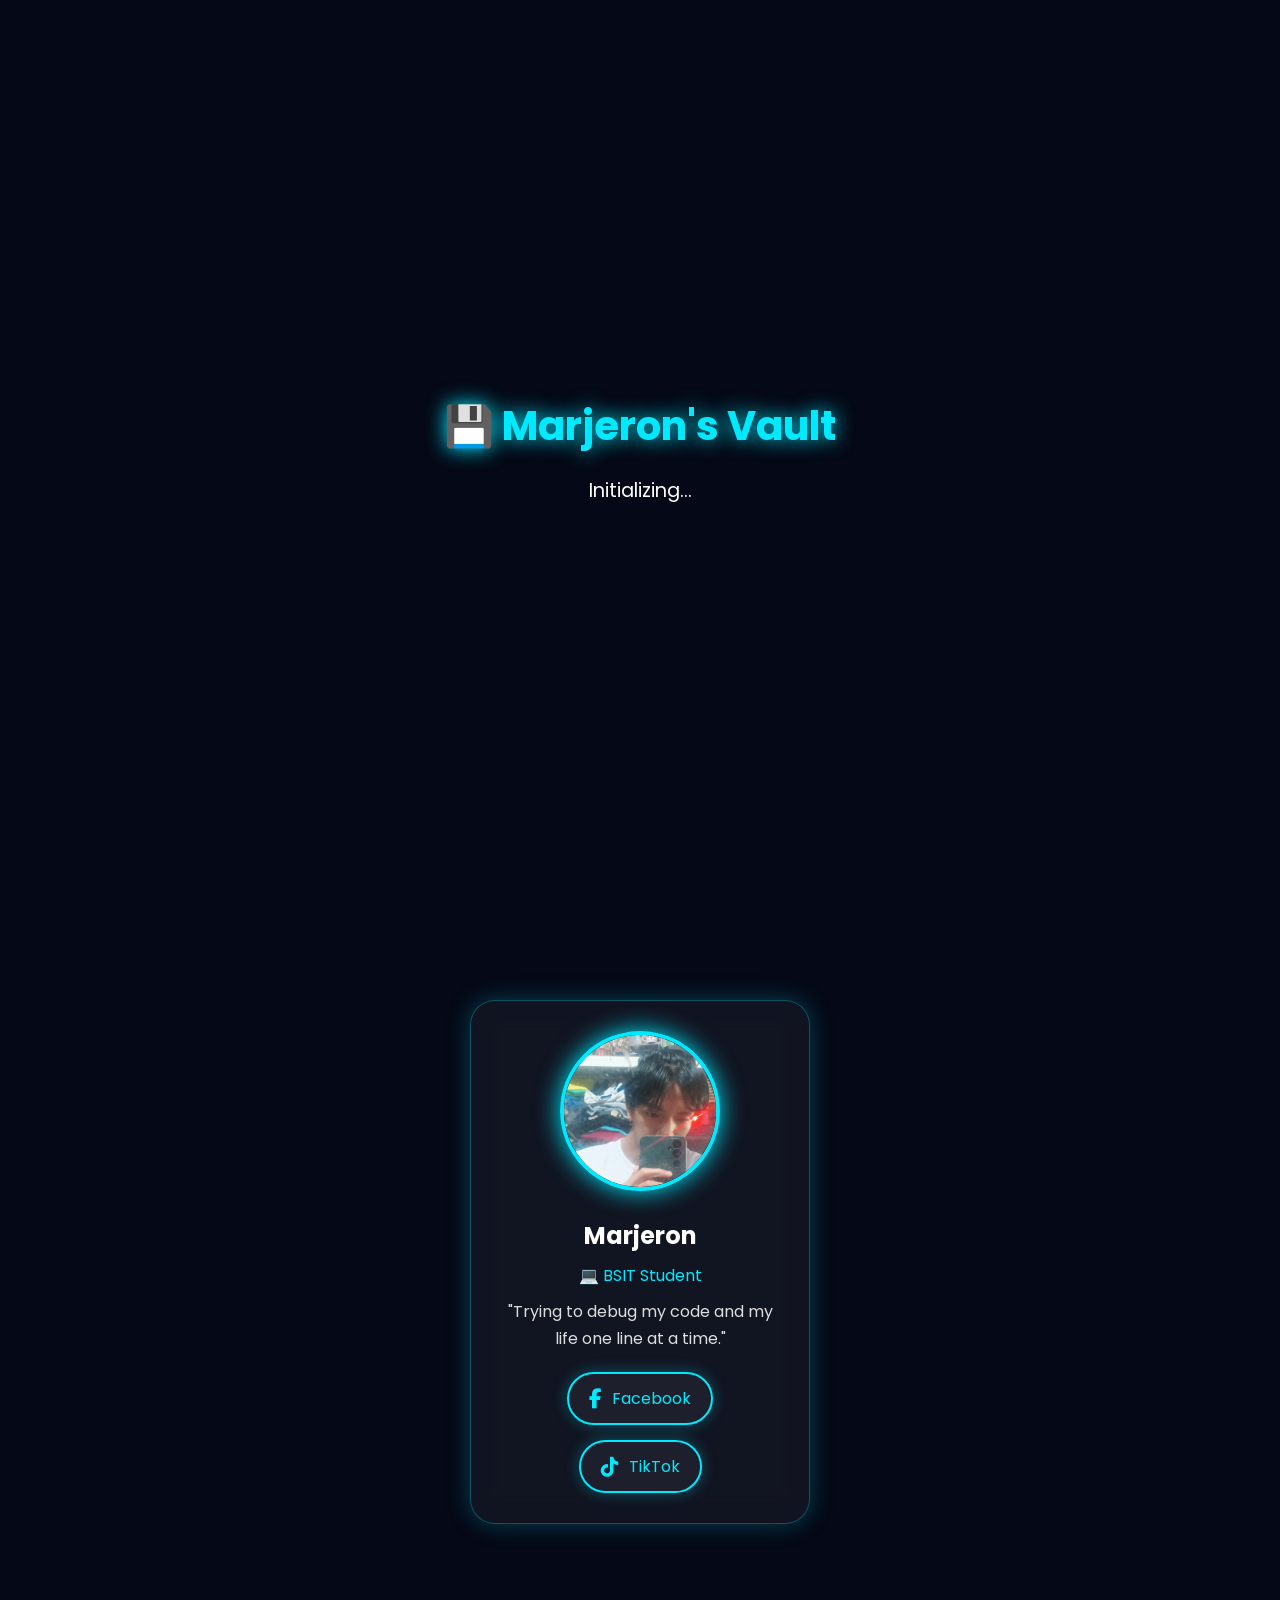
==== index.html @ fe774f7a "Update index.html" ====
<!DOCTYPE html>
<html lang="en">

<head>
    <meta charset="UTF-8">
    <meta name="viewport" content="width=device-width, initial-scale=1.0">

    <title>Marjeron's Vault</title>

    <link rel="stylesheet" href="style.css">

    <link href="https://fonts.googleapis.com/css2?family=Poppins:wght@300;400;600;700&display=swap" rel="stylesheet">

<link rel="stylesheet" href="https://cdnjs.cloudflare.com/ajax/libs/font-awesome/6.6.0/css/all.min.css">
</head>

<body>

<div id="loader">

    <h1>💾 Marjeron's Vault</h1>

    <p id="loadingText">Initializing...</p>

</div>

    <div id="particles"></div>
<header>

<nav class="navbar">

<div class="logo">
💾 Marjeron's Vault
</div>

<ul>

<li><a href="index.html">Home</a></li>

<li><a href="dashboard.html">Vault</a></li>

</ul>

</nav>

</header>
    <section class="hero">

    <img src="myphoto1.jpg" alt="Marjeron" class="hero-photo">

    <h1 class="title">
        💾 Marjeron's Vault
    </h1>

    <p class="subtitle">
        Some memories fade.<br>
        The important ones stay here forever.
    </p>

    <p id="typing"></p>

    <a href="dashboard.html" class="enter-btn">
        ENTER THE VAULT
    </a>

</section>

    <script src="script.js"></script>
</section>

<section id="about" class="about">

    <div class="profile-card">
<div class="profile-image">
    <img src="myphoto.jpg" alt="Marjeron">
</div>

        <h2>Marjeron</h2>

        <p class="role">💻 BSIT Student</p>

        <p class="status">
            "Trying to debug my code and my life one line at a time."
        </p>

        <div class="socials">

    <a href="https://www.facebook.com/share/19Ey9Hd2p1/" target="_blank">
        <i class="fab fa-facebook-f"></i>
        Facebook
    </a>

    <a href="https://www.tiktok.com/@jeeeeeeeer22?_r=1&_t=ZS-98gsq1l7EgC" target="_blank">
        <i class="fab fa-tiktok"></i>
        TikTok
    </a>

</div>

</section>

<script src="script.js"></script>

</body>
</html>
---- style.css ----
*{
    margin:0;
    padding:0;
    box-sizing:border-box;
    font-family:"Poppins",sans-serif;
}

html{
    scroll-behavior:smooth;
}

body{
    background:#050816;
    color:#fff;
    min-height:100vh;
    overflow-x:hidden;
}

/* Animated Background */

#particles{
    position:fixed;
    inset:0;
    background:
    radial-gradient(circle at 20% 20%,rgba(0,234,255,.12),transparent 25%),
    radial-gradient(circle at 80% 30%,rgba(153,0,255,.10),transparent 30%),
    radial-gradient(circle at 50% 80%,rgba(0,234,255,.08),transparent 35%);
    animation:bgMove 12s linear infinite alternate;
    z-index:-1;
}

@keyframes bgMove{
    from{
        transform:scale(1) translateY(0);
    }
    to{
        transform:scale(1.1) translateY(-30px);
    }
}

/* Hero */

.hero{
    min-height:100vh;
    display:flex;
    flex-direction:column;
    justify-content:center;
    align-items:center;
    text-align:center;
    padding:30px;
}

/* Title */

.title{
    font-size:clamp(2.5rem,7vw,5rem);
    color:#00eaff;
    text-shadow:
        0 0 10px #00eaff,
        0 0 20px #00eaff,
        0 0 40px #00eaff;
    animation:glow 2s infinite alternate;
}

@keyframes glow{
    from{
        text-shadow:
        0 0 10px #00eaff,
        0 0 20px #00eaff;
    }

    to{
        text-shadow:
        0 0 20px #00eaff,
        0 0 40px #00eaff,
        0 0 70px #00eaff;
    }
}

/* Subtitle */

.subtitle{
    margin-top:20px;
    max-width:650px;
    color:#d7faff;
    font-size:1.15rem;
    line-height:1.8;
}

/* Button */

.enter-btn{
    margin-top:40px;
    padding:16px 38px;
    border:2px solid #00eaff;
    border-radius:50px;
    color:#00eaff;
    text-decoration:none;
    font-weight:700;
    letter-spacing:2px;
    transition:.35s;
    box-shadow:0 0 20px rgba(0,234,255,.4);
}

.enter-btn:hover{
    background:#00eaff;
    color:#050816;
    box-shadow:0 0 35px #00eaff;
    transform:translateY(-5px);
}

/* Desktop */

@media(min-width:900px){

.hero{
    padding:60px;
}

.subtitle{
    font-size:1.3rem;
}

}
/* LOADING SCREEN */

#loader{

position:fixed;

top:0;

left:0;

width:100%;

height:100vh;

background:#050816;

display:flex;

flex-direction:column;

justify-content:center;

align-items:center;

z-index:99999;

transition:1s;

}

#loader h1{

font-size:2.5rem;

color:#00eaff;

text-shadow:0 0 20px #00eaff;

margin-bottom:20px;

}

#loadingText{

font-size:1.2rem;

color:white;

}
/* ABOUT */

.about{

padding:100px 20px;

display:flex;

justify-content:center;

}

/* PROFILE CARD */

.profile-card{

width:340px;

padding:30px;

border-radius:25px;

background:rgba(255,255,255,.05);

backdrop-filter:blur(15px);

border:1px solid rgba(0,234,255,.3);

text-align:center;

box-shadow:0 0 25px rgba(0,234,255,.25);

transition:.4s;

}

.profile-card:hover{

transform:translateY(-10px);

box-shadow:0 0 40px #00eaff;

}

.profile-image img{

width:160px;

height:160px;

border-radius:50%;

object-fit:cover;

border:4px solid #00eaff;

box-shadow:0 0 25px #00eaff;

margin-bottom:20px;

}

.role{

color:#00eaff;

margin:10px 0;

}

.status{

color:#ddd;

line-height:1.7;

margin-bottom:20px;

}

.socials{

display:flex;

justify-content:center;

gap:10px;

flex-wrap:wrap;

}

.socials a{

padding:10px 18px;

border-radius:30px;

border:1px solid #00eaff;

text-decoration:none;

color:#00eaff;

transition:.3s;

}

.socials a:hover{

background:#00eaff;

color:#050816;

}
/* DASHBOARD */

.dashboard{

padding:100px 20px;

text-align:center;

}

.dashboard h2{

font-size:2.5rem;

color:#00eaff;

margin-bottom:15px;

}

.dashboard p{

color:#ccc;

margin-bottom:40px;

}

.dashboard-grid{

display:grid;

grid-template-columns:repeat(auto-fit,minmax(230px,1fr));

gap:25px;

max-width:1100px;

margin:auto;

}

.vault-card{

background:rgba(255,255,255,.05);

border:1px solid rgba(0,234,255,.3);

backdrop-filter:blur(15px);

padding:35px;

border-radius:20px;

text-decoration:none;

color:white;

transition:.35s;

box-shadow:0 0 20px rgba(0,234,255,.15);

}

.vault-card:hover{

transform:translateY(-10px);

box-shadow:0 0 35px #00eaff;

border-color:#00eaff;

}

.vault-card h3{

font-size:3rem;

margin-bottom:15px;

}

.vault-card h4{

color:#00eaff;

margin-bottom:10px;

}
/* --- NAVBAR --- */
 .navbar {
     position: fixed;
     top: 0;
     left: 0;
     width: 100%;
     padding: 18px 40px;
     display: flex;
     justify-content: space-between;
     align-items: center;
     background: rgba(5, 8, 22, 0.85);
     backdrop-filter: blur(12px);
     border-bottom: 1px solid rgba(0, 234, 255, 0.15);
     z-index: 999;
 }
 .navbar .logo {
     font-size: 1.1rem;
     font-weight: 700;
     color: #00eaff;
 }
 .navbar ul {
     display: flex;
     gap: 30px;
     list-style: none;
 }
 .navbar a {
     color: #fff;
     text-decoration: none;
     font-weight: 500;
     transition: 0.3s;
 }
 .navbar a:hover,
 .navbar a.active {
     color: #00eaff;
     text-shadow: 0 0 8px #00eaff;
 }
 /* --- FOOTER --- */
 .footer {
     text-align: center;
     padding: 30px 20px;
     border-top: 1px solid rgba(0, 234, 255, 0.1);
     color: #777;
     font-size: 0.95rem;
     margin-top: 60px;
 }
 /* Offset content for fixed navbar */
 .hero, .about, .dashboard {
     padding-top: 100px;
 }
.socials{
    display:flex;
    justify-content:center;
    gap:15px;
    margin-top:20px;
    flex-wrap:wrap;
}

.socials a{
    display:flex;
    align-items:center;
    gap:10px;
    padding:12px 20px;
    border:2px solid #00eaff;
    border-radius:50px;
    text-decoration:none;
    color:#00eaff;
    background:rgba(255,255,255,.05);
    transition:.3s;
    box-shadow:0 0 15px rgba(0,234,255,.3);
}

.socials a:hover{
    background:#00eaff;
    color:#050816;
    box-shadow:0 0 30px #00eaff;
    transform:translateY(-3px);
}

.socials i{
    font-size:20px;
}
.hero-photo{
    width:180px;
    height:180px;
    border-radius:50%;
    object-fit:cover;
    border:4px solid #00eaff;
    box-shadow:0 0 30px #00eaff;
    margin-bottom:25px;
    transition:.4s;
}

.hero-photo:hover{
    transform:scale(1.05);
    box-shadow:0 0 45px #00eaff;
}
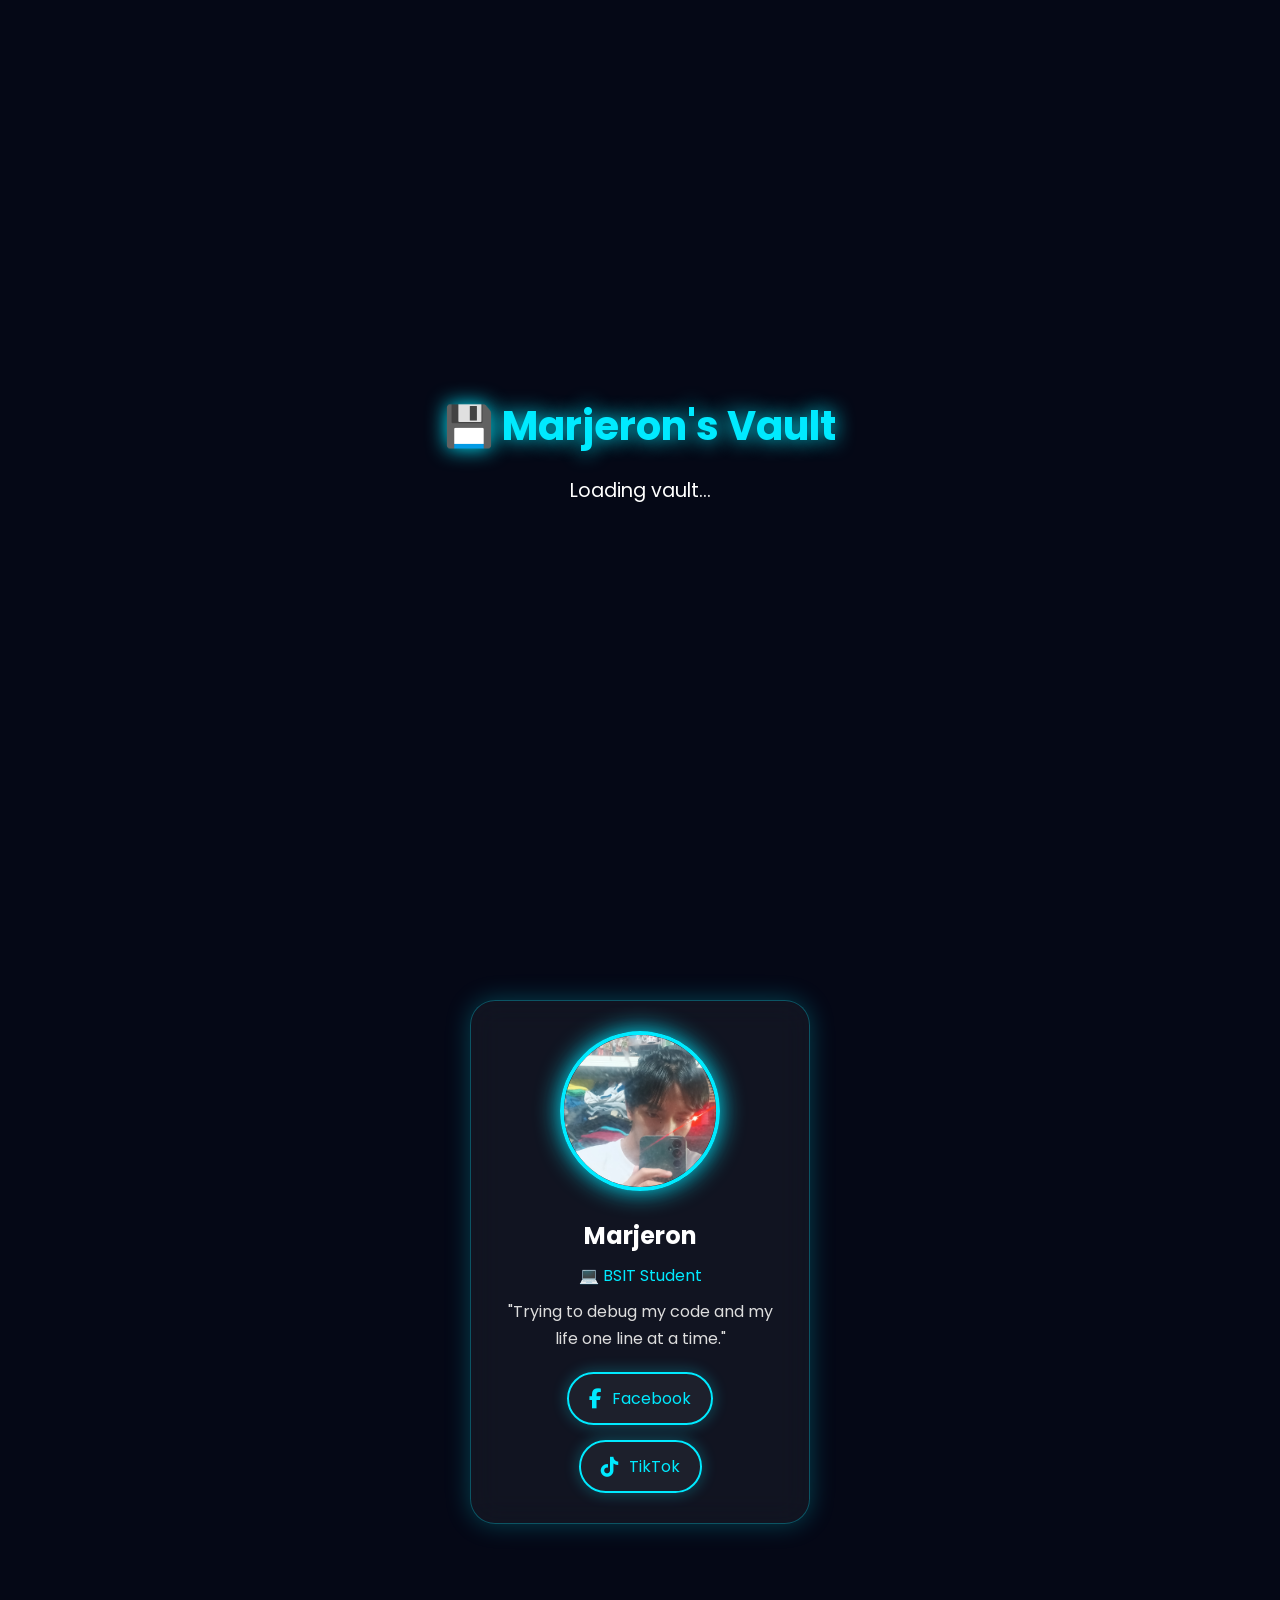
==== commit 5340e4de: "Update index.html" ====
--- a/index.html
+++ b/index.html
@@ -59,6 +59,13 @@
 
     <p id="typing"></p>
 
+<div class="live-info">
+
+    <p id="date"></p>
+
+    <p id="clock"></p>
+
+</div>
     <a href="dashboard.html" class="enter-btn">
         ENTER THE VAULT
     </a>
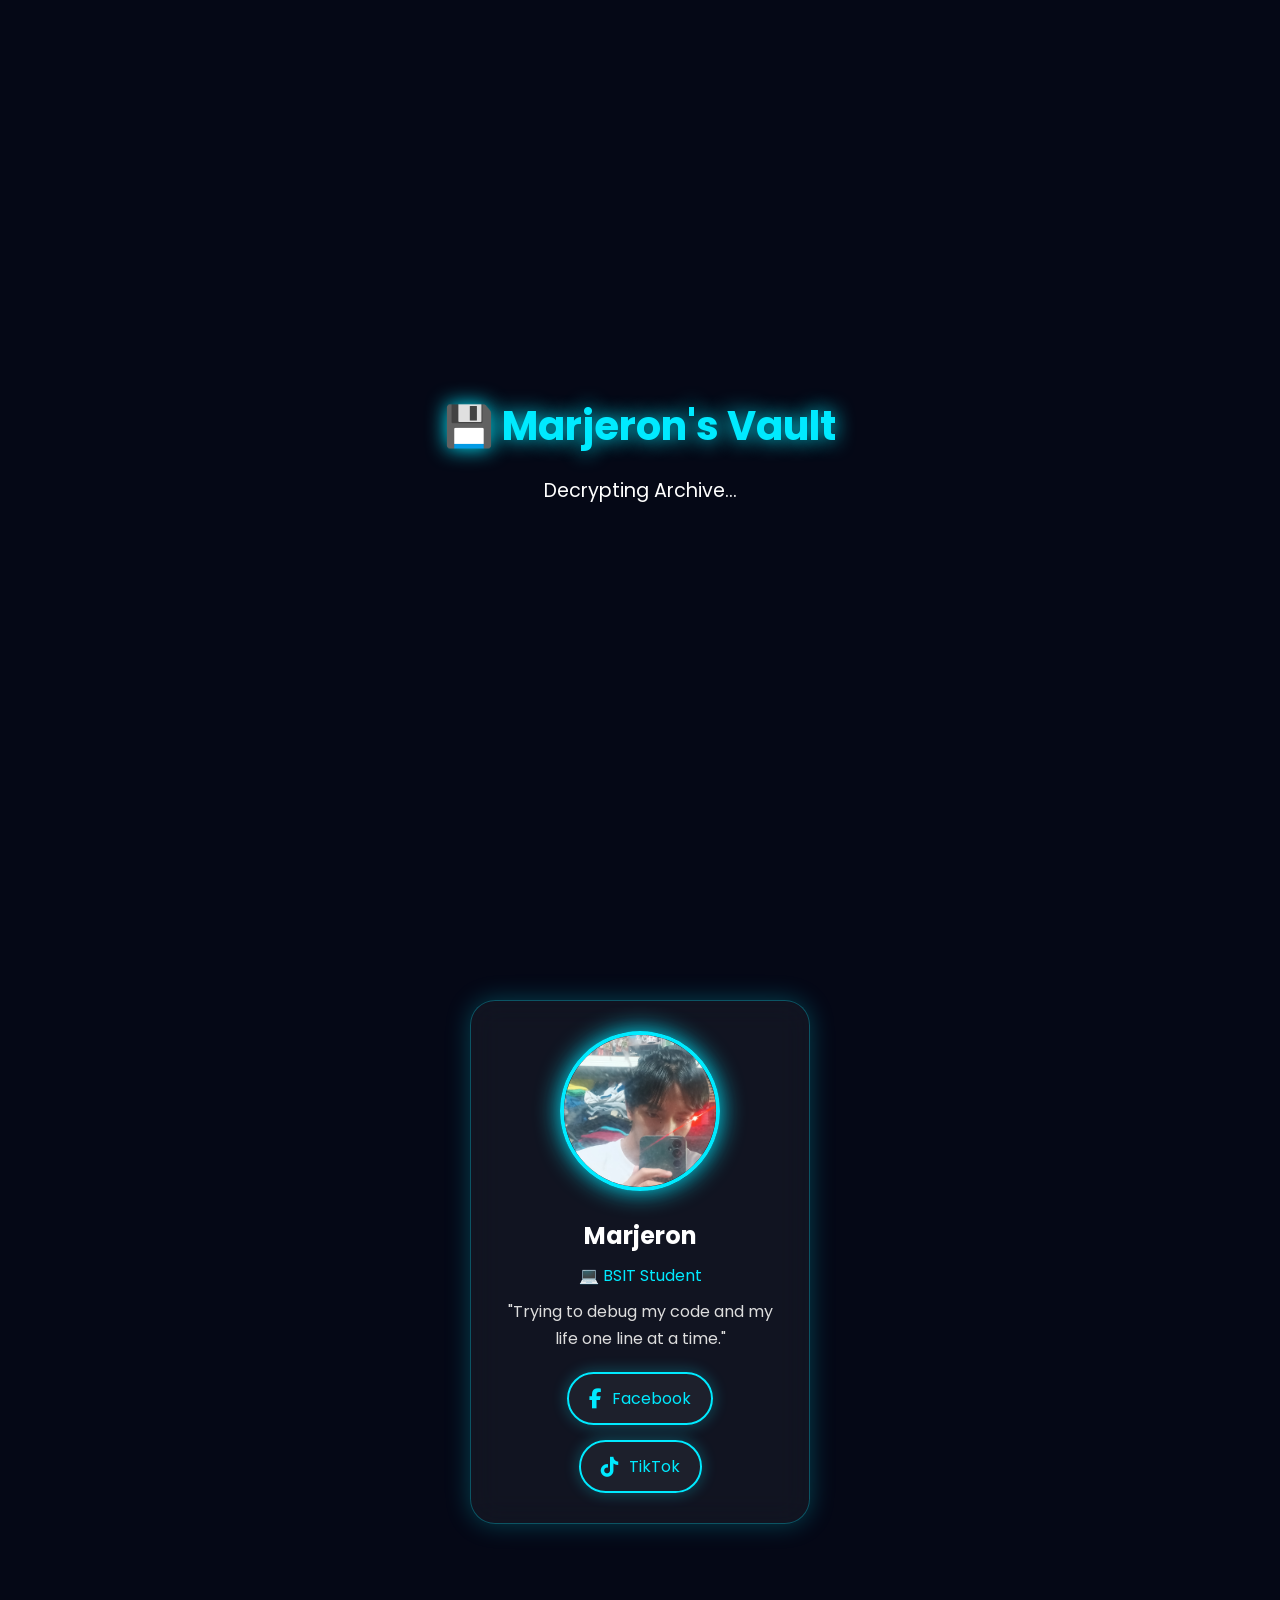
==== commit bfb89c75: "Update index.html" ====
--- a/index.html
+++ b/index.html
@@ -68,6 +68,15 @@
 </div>
     <a href="dashboard.html" class="enter-btn">
         ENTER THE VAULT
+<div class="scroll-indicator">
+
+    <span>Explore</span>
+
+    <div class="mouse">
+        <div class="wheel"></div>
+    </div>
+
+</div>
     </a>
 
 </section>
--- a/style.css
+++ b/style.css
@@ -470,4 +470,15 @@
 .hero-photo:hover{
     transform:scale(1.05);
     box-shadow:0 0 45px #00eaff;
+}
+.live-info{
+    margin:20px 0;
+    text-align:center;
+}
+
+.live-info p{
+    color:#00eaff;
+    font-size:1rem;
+    margin:5px 0;
+    text-shadow:0 0 10px #00eaff;
 }
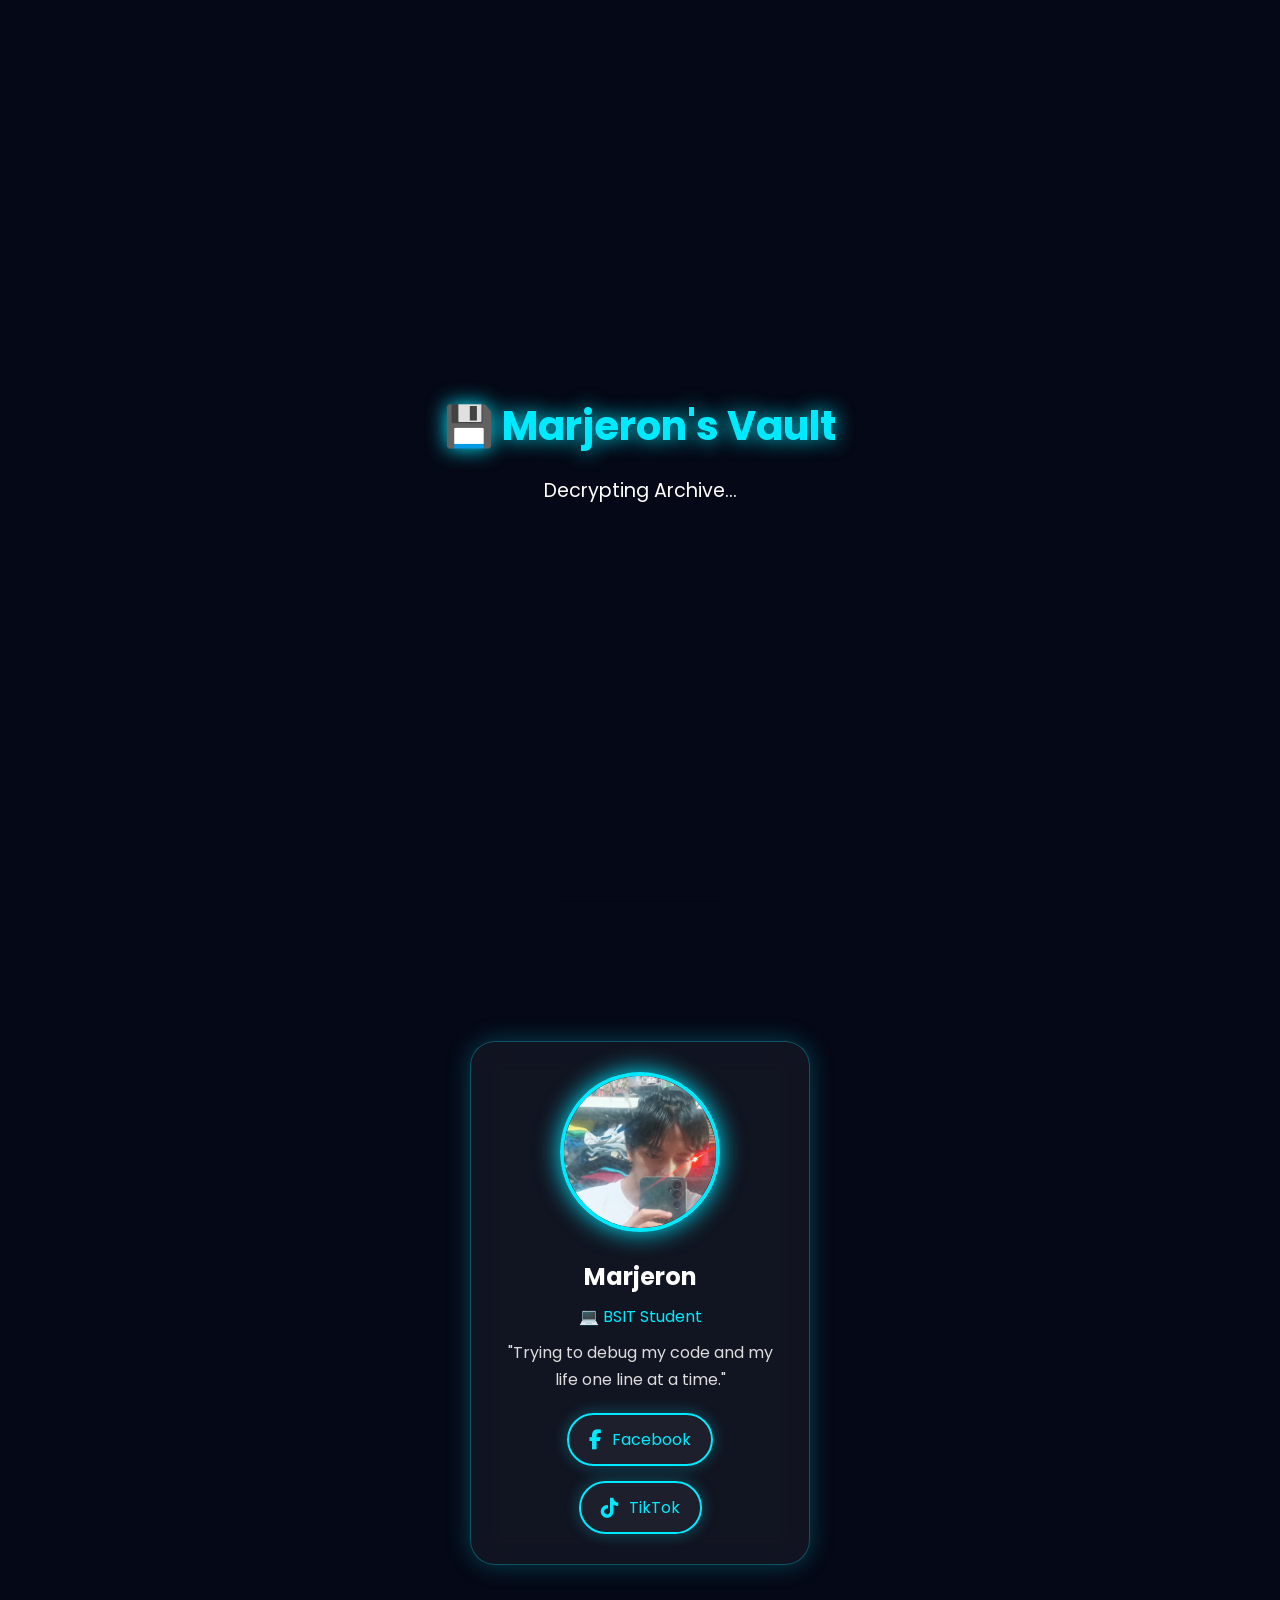
==== commit 8a8f6d8b: "Update index.html" ====
--- a/index.html
+++ b/index.html
@@ -58,7 +58,13 @@
     </p>
 
     <p id="typing"></p>
+<div class="status-badges">
 
+    <span>💻 BSIT Student</span>
+
+    <span>📍 Philippines</span>
+
+</div>
 <div class="live-info">
 
     <p id="date"></p>
--- a/style.css
+++ b/style.css
@@ -481,4 +481,55 @@
     font-size:1rem;
     margin:5px 0;
     text-shadow:0 0 10px #00eaff;
+}
+/* Scroll Indicator */
+
+.scroll-indicator{
+    margin-top:40px;
+    display:flex;
+    flex-direction:column;
+    align-items:center;
+    color:#00eaff;
+    animation:float 2s infinite;
+}
+
+.mouse{
+    width:32px;
+    height:55px;
+    border:2px solid #00eaff;
+    border-radius:20px;
+    position:relative;
+    margin-top:10px;
+}
+
+.wheel{
+    width:6px;
+    height:10px;
+    background:#00eaff;
+    border-radius:10px;
+    position:absolute;
+    top:8px;
+    left:50%;
+    transform:translateX(-50%);
+    animation:wheelMove 1.5s infinite;
+}
+
+@keyframes wheelMove{
+    0%{
+        opacity:1;
+        top:8px;
+    }
+    100%{
+        opacity:0;
+        top:28px;
+    }
+}
+
+@keyframes float{
+    0%,100%{
+        transform:translateY(0);
+    }
+    50%{
+        transform:translateY(6px);
+    }
 }
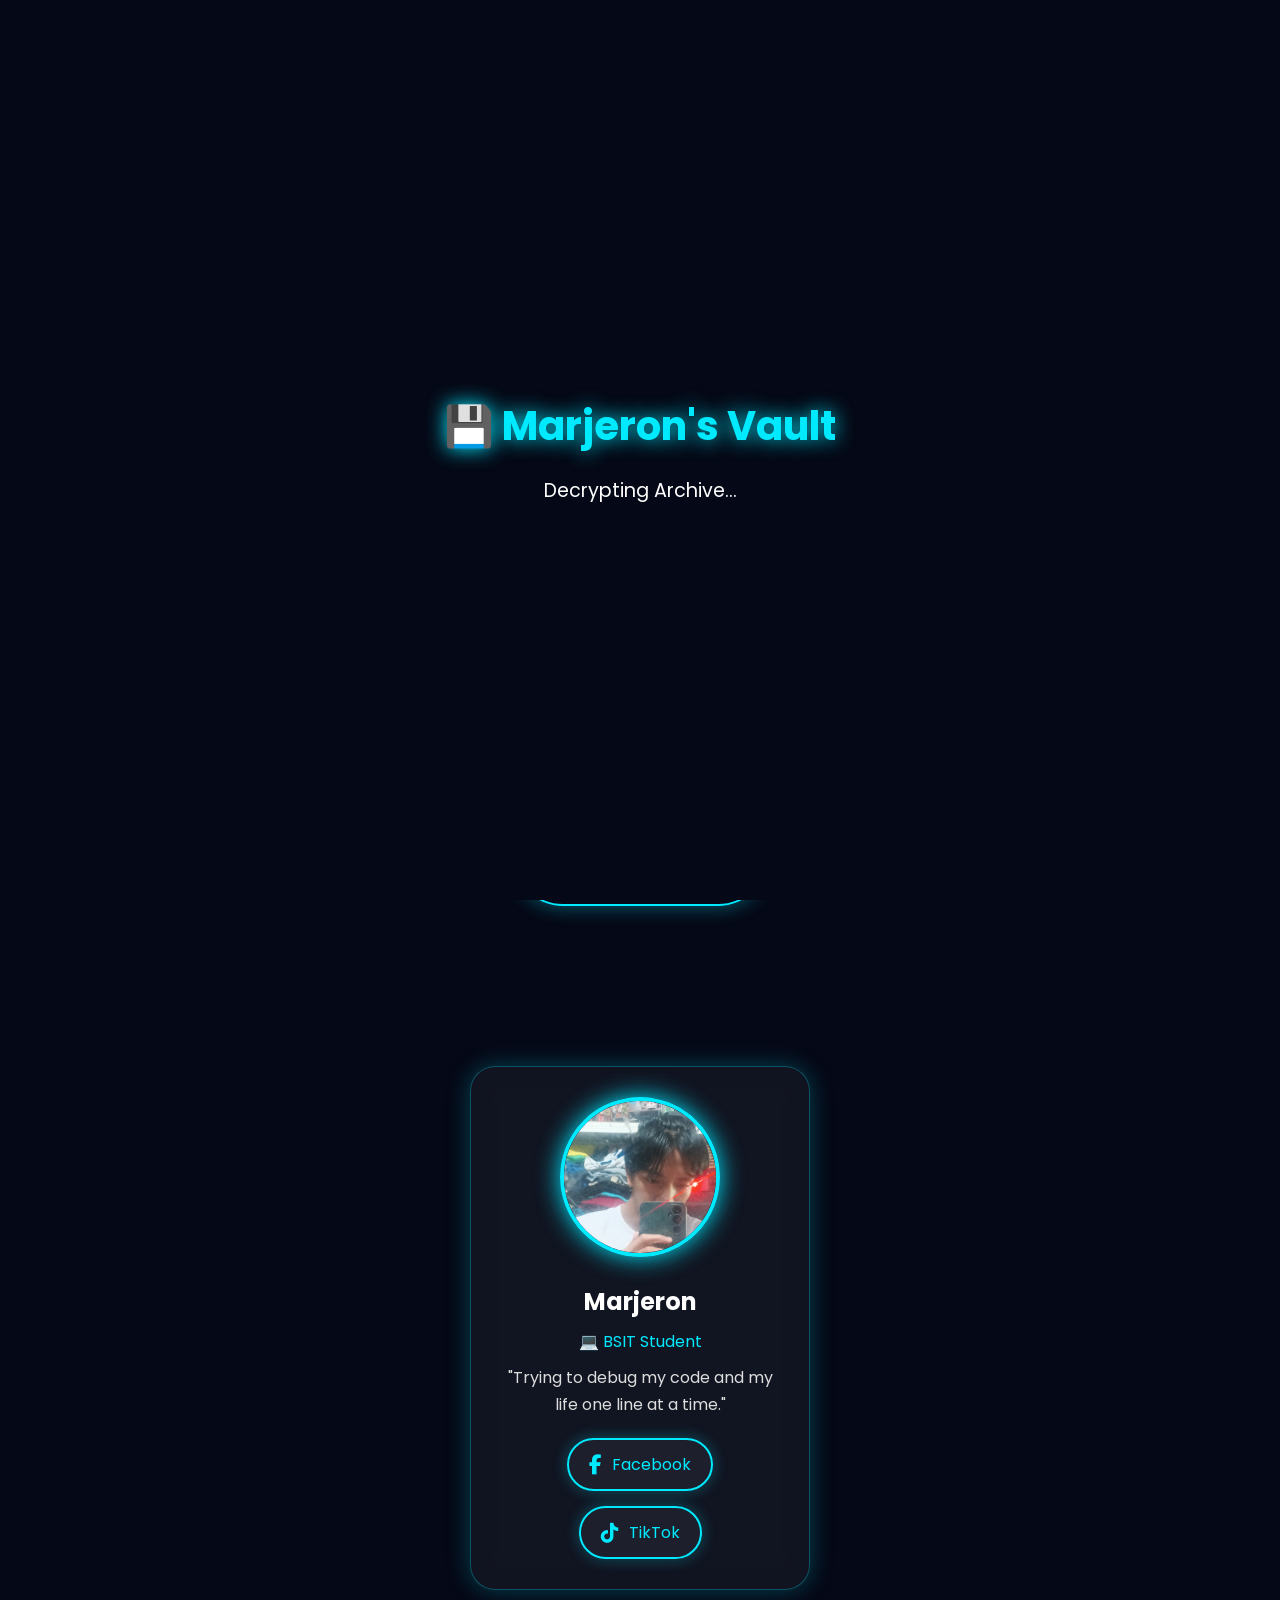
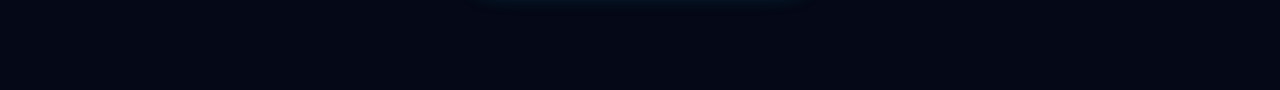
==== commit 90603680: "Update index.html" ====
--- a/index.html
+++ b/index.html
@@ -59,6 +59,13 @@
 
     <p id="typing"></p>
 <div class="status-badges">
+<div class="quote-card">
+
+    <p>
+        "Every picture tells a story worth remembering."
+    </p>
+
+</div>
 
     <span>💻 BSIT Student</span>
 
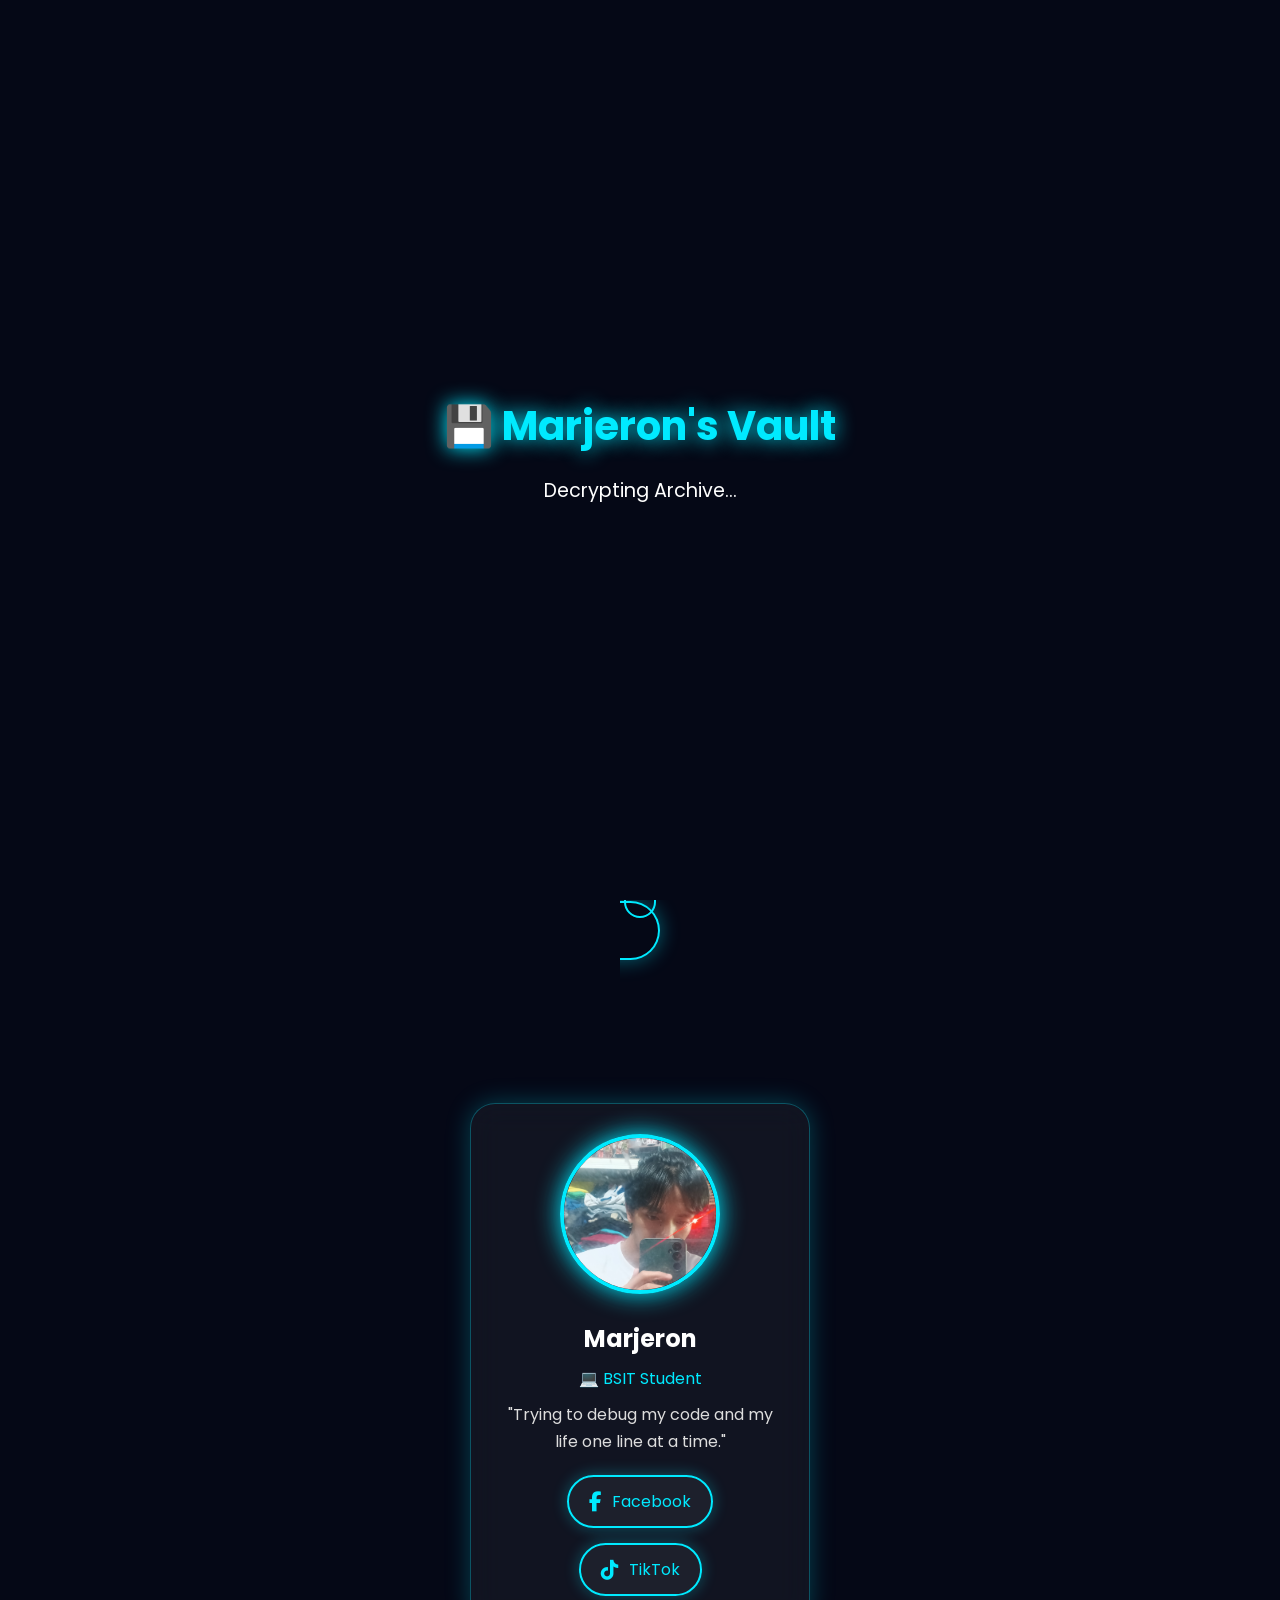
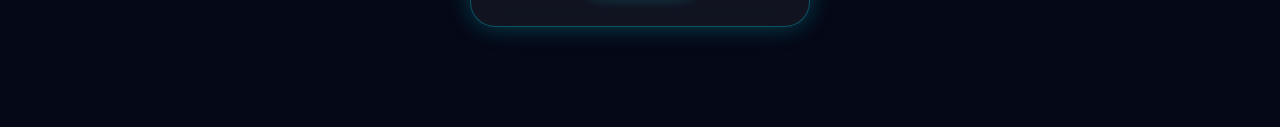
==== commit 07d88acd: "Update index.html" ====
--- a/index.html
+++ b/index.html
@@ -45,7 +45,7 @@
 
 </header>
     <section class="hero">
-
+<div class="hero-card">
     <img src="myphoto1.jpg" alt="Marjeron" class="hero-photo">
 
     <h1 class="title">
--- a/style.css
+++ b/style.css
@@ -532,4 +532,42 @@
     50%{
         transform:translateY(6px);
     }
+}
+/* STATUS BADGES */
+
+.status-badges{
+    display:flex;
+    justify-content:center;
+    gap:15px;
+    flex-wrap:wrap;
+    margin:20px 0;
+}
+
+.status-badges span{
+    padding:10px 18px;
+    border:1px solid rgba(0,234,255,.4);
+    border-radius:30px;
+    background:rgba(255,255,255,.05);
+    color:#00eaff;
+    backdrop-filter:blur(10px);
+    box-shadow:0 0 15px rgba(0,234,255,.2);
+}
+
+/* QUOTE CARD */
+
+.quote-card{
+    max-width:500px;
+    margin:25px auto;
+    padding:20px;
+    border-radius:20px;
+    background:rgba(255,255,255,.05);
+    border:1px solid rgba(0,234,255,.25);
+    backdrop-filter:blur(12px);
+    box-shadow:0 0 20px rgba(0,234,255,.15);
+}
+
+.quote-card p{
+    color:#dffcff;
+    font-style:italic;
+    line-height:1.8;
 }
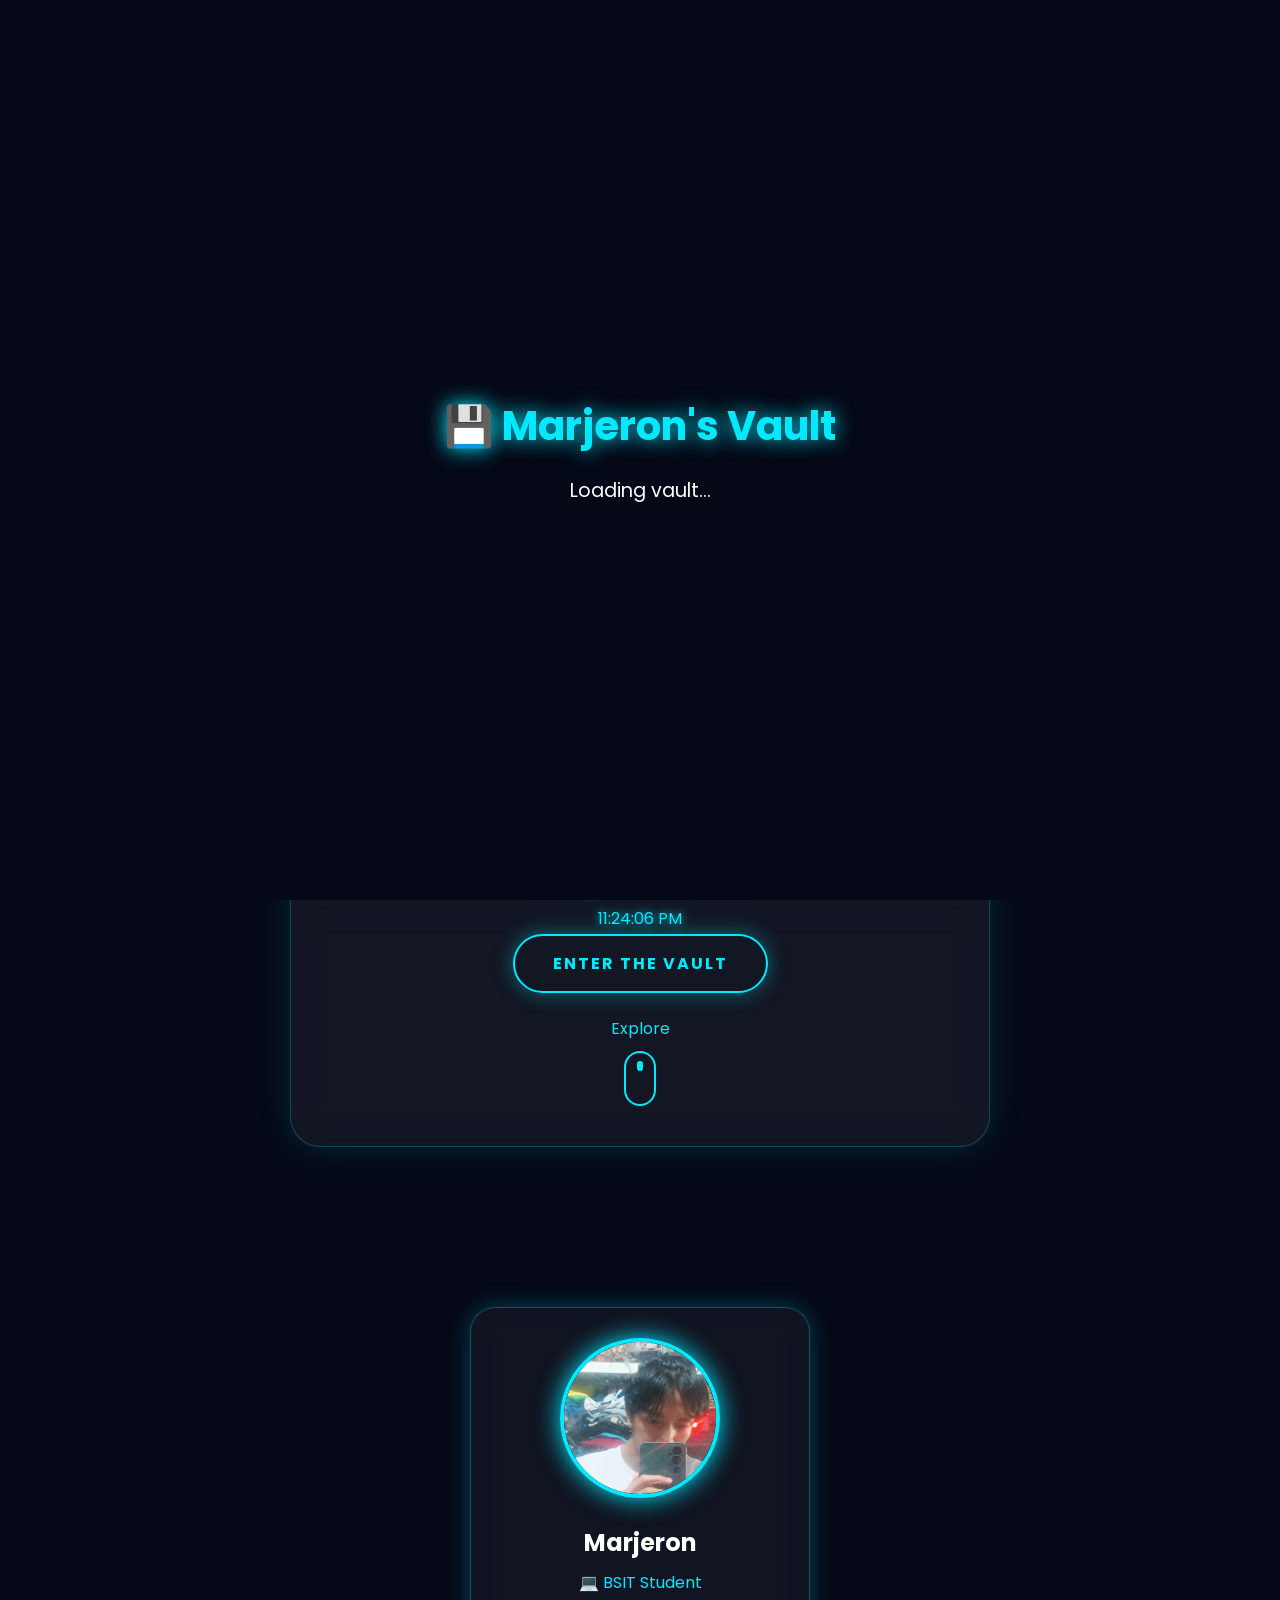
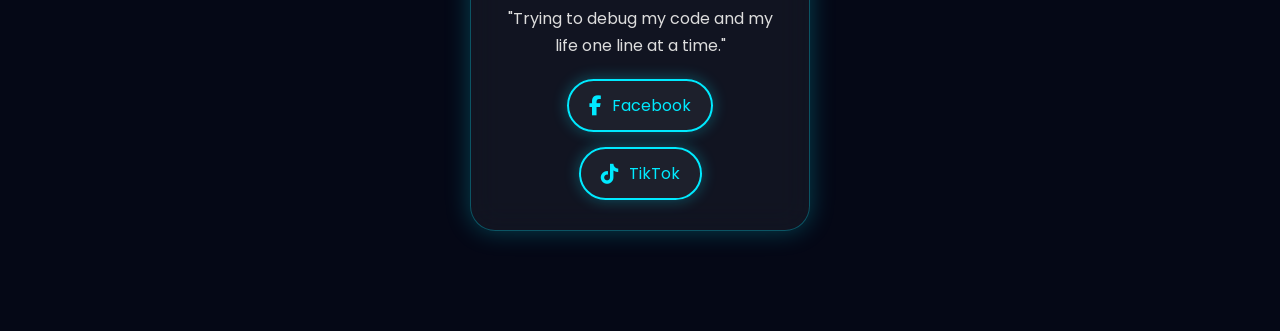
==== commit c23e91f4: "Update index.html" ====
--- a/index.html
+++ b/index.html
@@ -4,131 +4,139 @@
 <head>
     <meta charset="UTF-8">
     <meta name="viewport" content="width=device-width, initial-scale=1.0">
-
-    <title>Marjeron's Vault</title>
+    <title>💾 Marjeron's Vault</title>
 
     <link rel="stylesheet" href="style.css">
 
     <link href="https://fonts.googleapis.com/css2?family=Poppins:wght@300;400;600;700&display=swap" rel="stylesheet">
 
-<link rel="stylesheet" href="https://cdnjs.cloudflare.com/ajax/libs/font-awesome/6.6.0/css/all.min.css">
+    <link rel="stylesheet"
+        href="https://cdnjs.cloudflare.com/ajax/libs/font-awesome/6.6.0/css/all.min.css">
 </head>
 
 <body>
 
-<div id="loader">
-
-    <h1>💾 Marjeron's Vault</h1>
-
-    <p id="loadingText">Initializing...</p>
-
-</div>
-
-    <div id="particles"></div>
-<header>
-
-<nav class="navbar">
-
-<div class="logo">
-💾 Marjeron's Vault
-</div>
-
-<ul>
-
-<li><a href="index.html">Home</a></li>
-
-<li><a href="dashboard.html">Vault</a></li>
-
-</ul>
-
-</nav>
-
-</header>
-    <section class="hero">
-<div class="hero-card">
-    <img src="myphoto1.jpg" alt="Marjeron" class="hero-photo">
-
-    <h1 class="title">
-        💾 Marjeron's Vault
-    </h1>
-
-    <p class="subtitle">
-        Some memories fade.<br>
-        The important ones stay here forever.
-    </p>
-
-    <p id="typing"></p>
-<div class="status-badges">
-<div class="quote-card">
-
-    <p>
-        "Every picture tells a story worth remembering."
-    </p>
-
-</div>
-
-    <span>💻 BSIT Student</span>
-
-    <span>📍 Philippines</span>
-
-</div>
-<div class="live-info">
-
-    <p id="date"></p>
-
-    <p id="clock"></p>
-
-</div>
-    <a href="dashboard.html" class="enter-btn">
-        ENTER THE VAULT
-<div class="scroll-indicator">
-
-    <span>Explore</span>
-
-    <div class="mouse">
-        <div class="wheel"></div>
+    <!-- Loading Screen -->
+    <div id="loader">
+        <h1>💾 Marjeron's Vault</h1>
+        <p id="loadingText">Initializing...</p>
     </div>
 
-</div>
-    </a>
+    <!-- Background -->
+    <div id="particles"></div>
 
-</section>
+    <!-- Navbar -->
+    <header>
+        <nav class="navbar">
+
+            <div class="logo">
+                💾 Marjeron's Vault
+            </div>
+
+            <ul>
+                <li><a href="index.html">Home</a></li>
+                <li><a href="dashboard.html">Vault</a></li>
+            </ul>
+
+        </nav>
+    </header>
+
+    <!-- Hero -->
+    <section class="hero">
+
+        <div class="hero-card">
+
+            <img src="myphoto1.jpg" alt="Marjeron" class="hero-photo">
+
+            <h1 class="title">
+                💾 Marjeron's Vault
+            </h1>
+
+            <p class="subtitle">
+                Some memories fade.<br>
+                The important ones stay here forever.
+            </p>
+
+            <p id="typing"></p>
+
+            <!-- Status -->
+            <div class="status-badges">
+                <span>💻 BSIT Student</span>
+                <span>📍 Philippines</span>
+            </div>
+
+            <!-- Quote -->
+            <div class="quote-card">
+                <p>
+                    "Every picture tells a story worth remembering."
+                </p>
+            </div>
+
+            <!-- Live Date & Time -->
+            <div class="live-info">
+                <p id="date"></p>
+                <p id="clock"></p>
+            </div>
+
+            <!-- Button -->
+            <a href="dashboard.html" class="enter-btn">
+                ENTER THE VAULT
+            </a>
+
+            <!-- Scroll -->
+            <div class="scroll-indicator">
+
+                <span>Explore</span>
+
+                <div class="mouse">
+                    <div class="wheel"></div>
+                </div>
+
+            </div>
+
+        </div>
+
+    </section>
+
+    <!-- About -->
+    <section id="about" class="about">
+
+        <div class="profile-card">
+
+            <div class="profile-image">
+                <img src="myphoto.jpg" alt="Marjeron">
+            </div>
+
+            <h2>Marjeron</h2>
+
+            <p class="role">
+                💻 BSIT Student
+            </p>
+
+            <p class="status">
+                "Trying to debug my code and my life one line at a time."
+            </p>
+
+            <div class="socials">
+
+                <a href="https://www.facebook.com/share/19Ey9Hd2p1/" target="_blank">
+                    <i class="fab fa-facebook-f"></i>
+                    Facebook
+                </a>
+
+                <a href="https://www.tiktok.com/@jeeeeeeeer22?_r=1&_t=ZS-98gsq1l7EgC" target="_blank">
+                    <i class="fab fa-tiktok"></i>
+                    TikTok
+                </a>
+
+            </div>
+
+        </div>
+
+    </section>
 
     <script src="script.js"></script>
-</section>
-
-<section id="about" class="about">
-
-    <div class="profile-card">
-<div class="profile-image">
-    <img src="myphoto.jpg" alt="Marjeron">
-</div>
-
-        <h2>Marjeron</h2>
-
-        <p class="role">💻 BSIT Student</p>
-
-        <p class="status">
-            "Trying to debug my code and my life one line at a time."
-        </p>
-
-        <div class="socials">
-
-    <a href="https://www.facebook.com/share/19Ey9Hd2p1/" target="_blank">
-        <i class="fab fa-facebook-f"></i>
-        Facebook
-    </a>
-
-    <a href="https://www.tiktok.com/@jeeeeeeeer22?_r=1&_t=ZS-98gsq1l7EgC" target="_blank">
-        <i class="fab fa-tiktok"></i>
-        TikTok
-    </a>
-
-</div>
-
-</section>
-
-<script src="script.js"></script>
 
 </body>
+
 </html>
--- a/style.css
+++ b/style.css
@@ -570,4 +570,28 @@
     color:#dffcff;
     font-style:italic;
     line-height:1.8;
+}
+/* HERO CARD */
+
+.hero-card{
+    max-width:700px;
+    width:100%;
+    padding:40px 30px;
+    border-radius:30px;
+    background:rgba(255,255,255,.06);
+    backdrop-filter:blur(18px);
+    border:1px solid rgba(0,234,255,.25);
+    box-shadow:0 0 35px rgba(0,234,255,.15);
+    animation:fadeUp 1s ease;
+}
+
+@keyframes fadeUp{
+    from{
+        opacity:0;
+        transform:translateY(30px);
+    }
+    to{
+        opacity:1;
+        transform:translateY(0);
+    }
 }
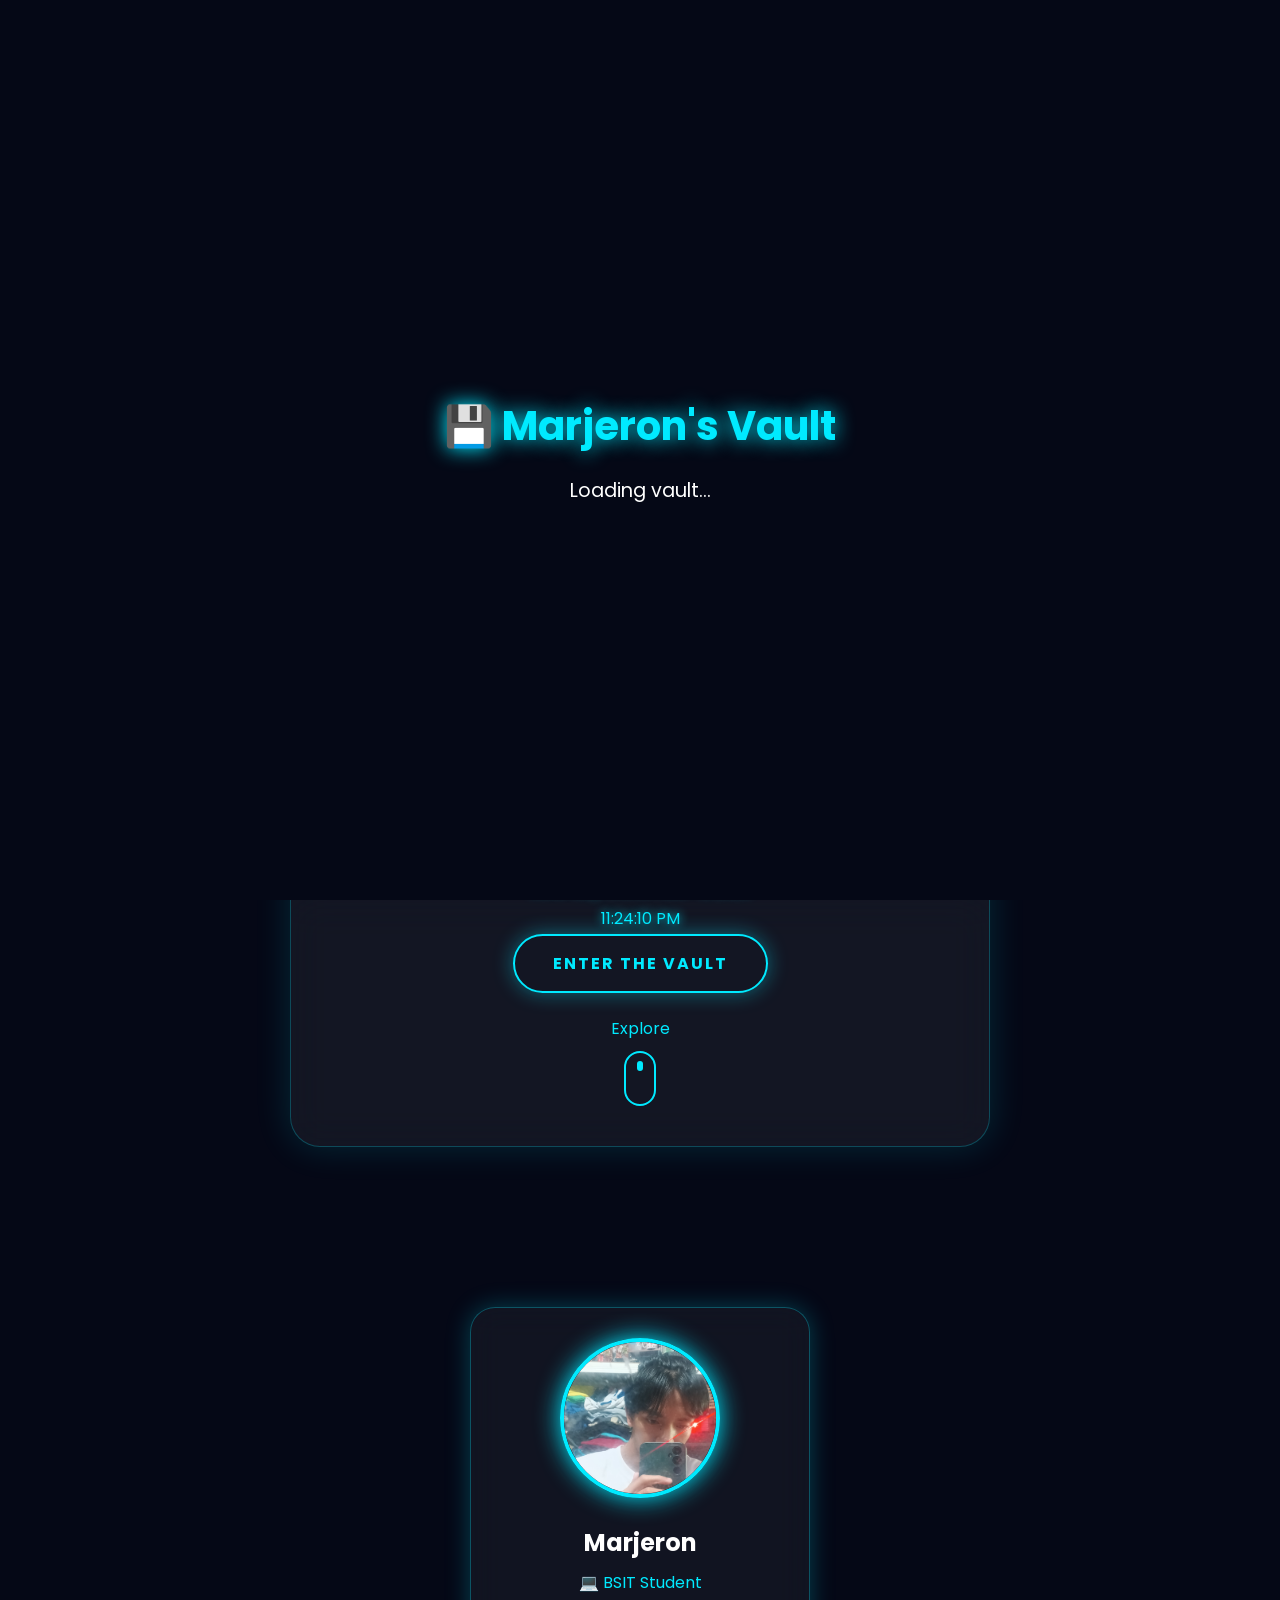
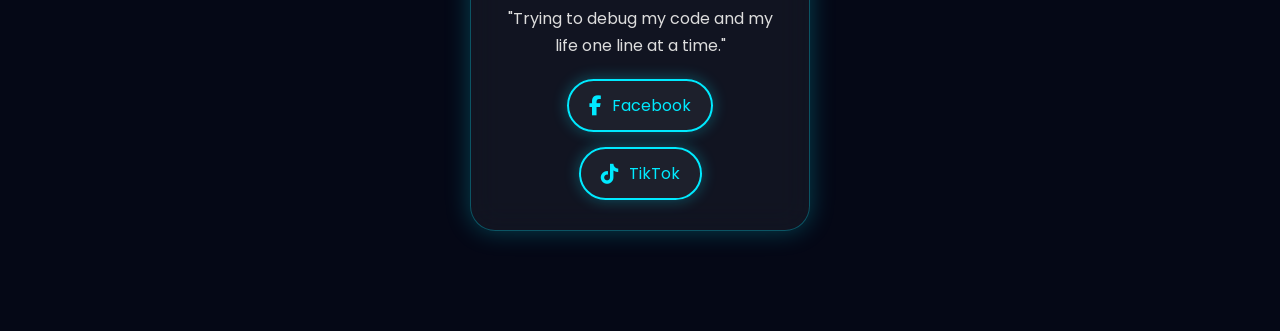
==== commit 3fdba0aa: "Update index.html" ====
--- a/index.html
+++ b/index.html
@@ -99,7 +99,7 @@
     </section>
 
     <!-- About -->
-    <section id="about" class="about">
+   <section id="about" class="about reveal">
 
         <div class="profile-card">
 
